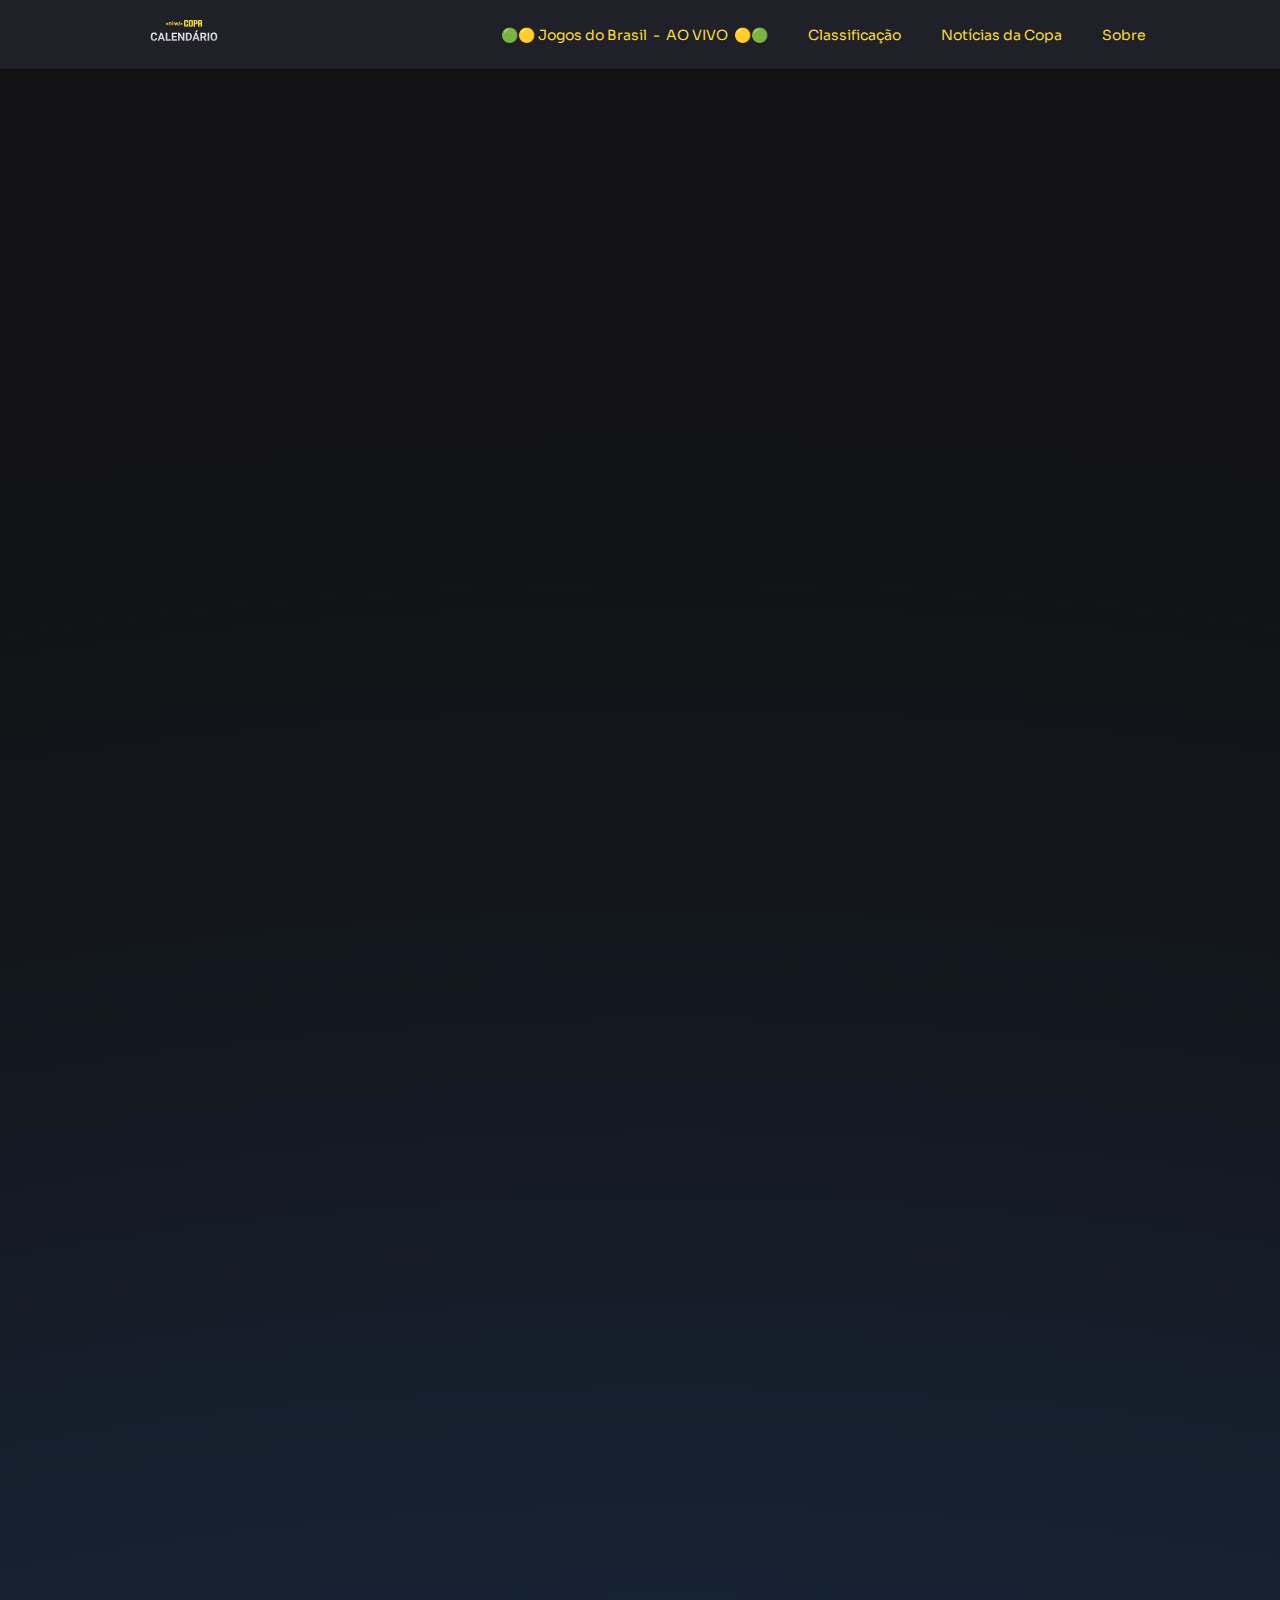
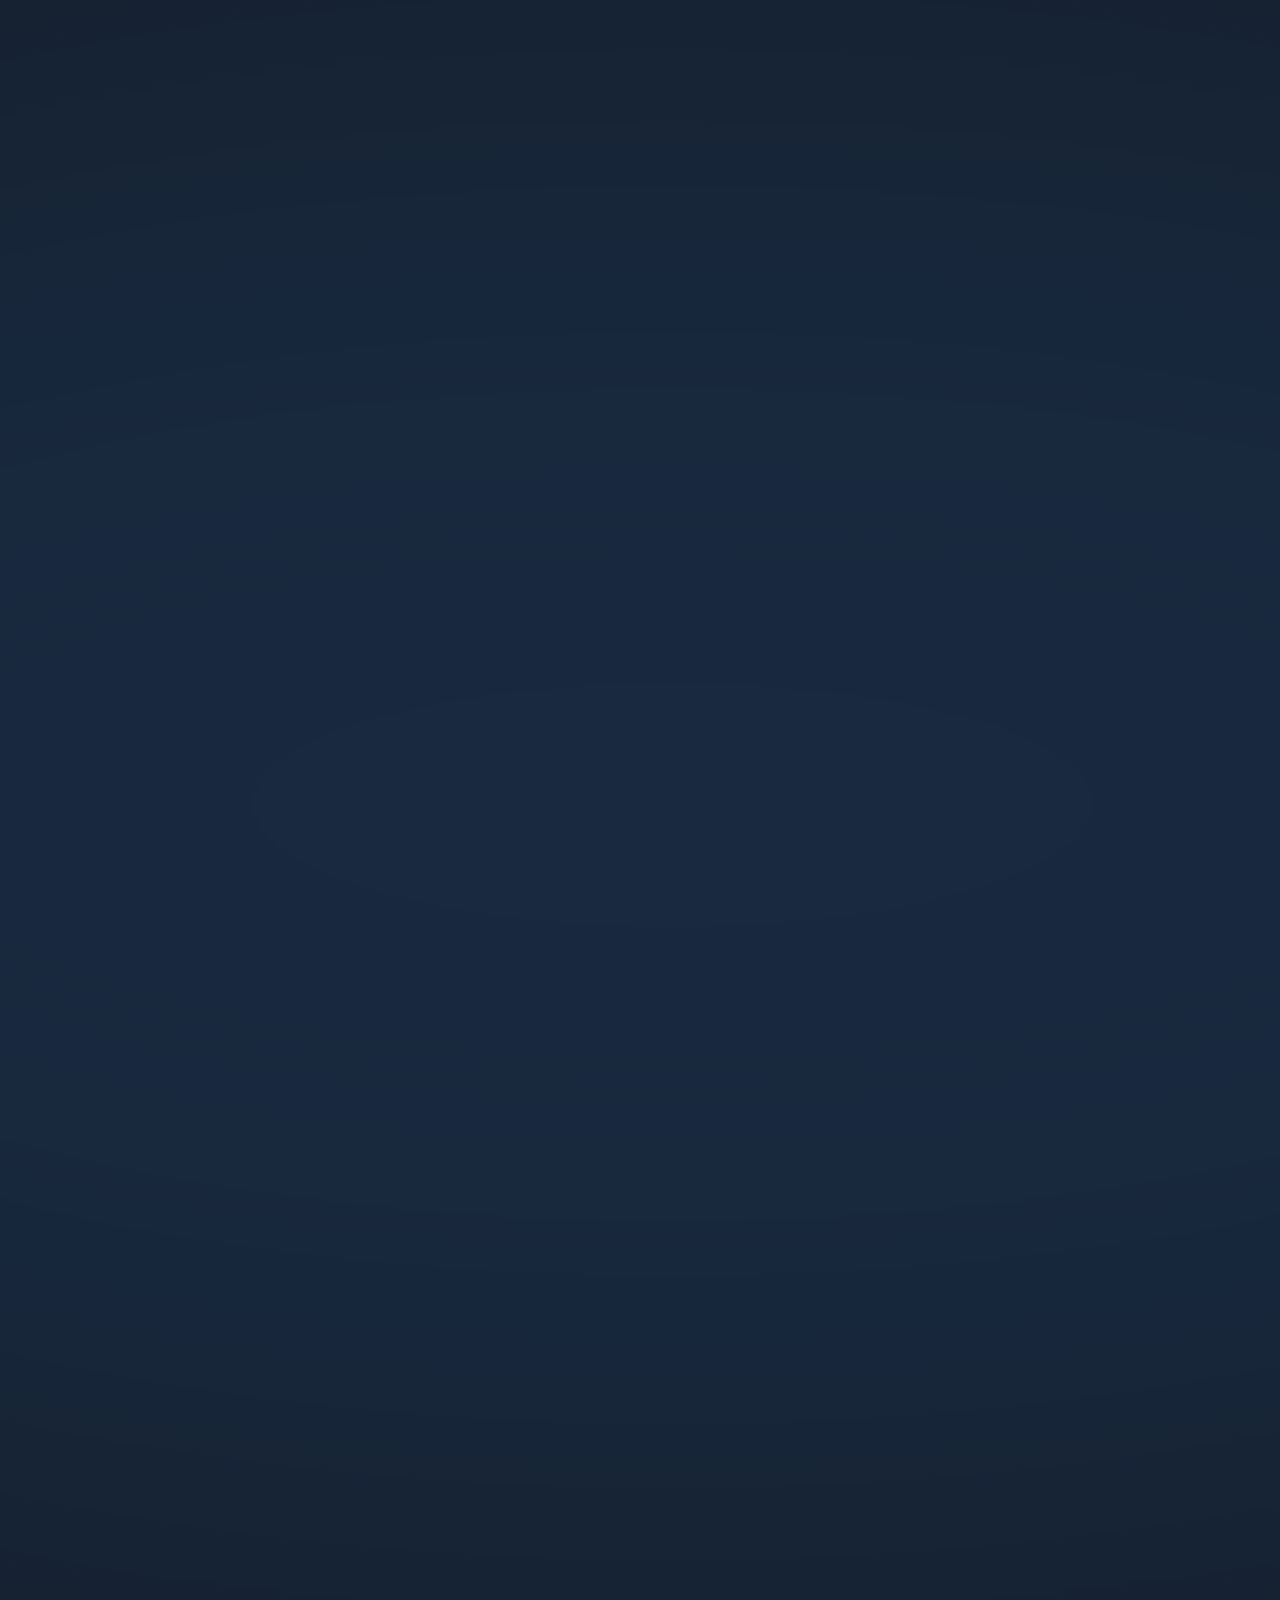
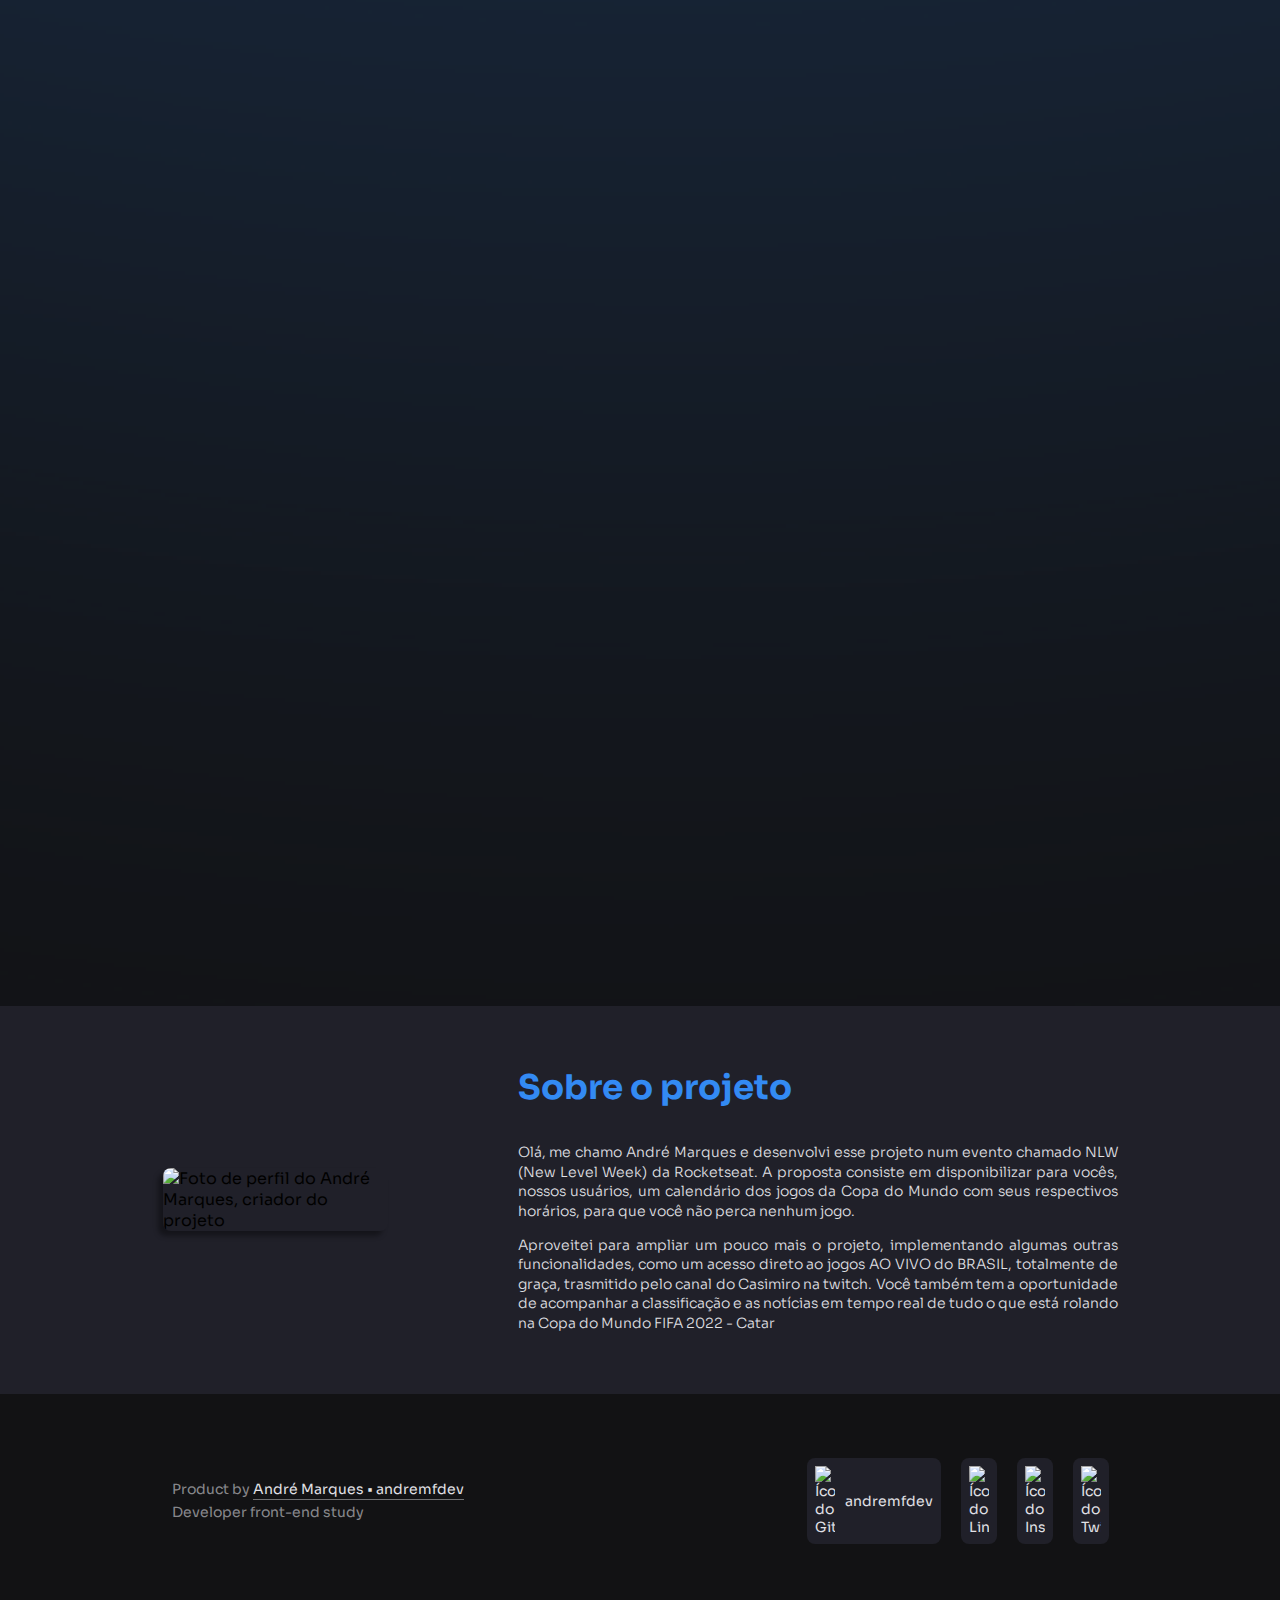
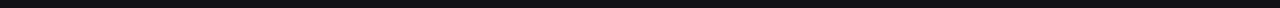
==== mata-mata.html @ abbf7a86 "add navbar-avisos ajustando funcionalidade" ====
<!DOCTYPE html>
<html lang="pt-br">

<head>
  <meta charset="UTF-8" />
  <meta http-equiv="X-UA-Compatible" content="IE=edge" />
  <meta name="viewport" content="width=device-width, initial-scale=1.0" />

  <link rel="shortcut icon" href="./assets/favicon-copaday.svg" type="image/x-icon" />
  <link rel="preconnect" href="https://fonts.googleapis.com" />
  <link rel="preconnect" href="https://fonts.gstatic.com" crossorigin />
  <link href="https://fonts.googleapis.com/css2?family=Sora:wght@300;400;500;600;700;800&display=swap"
    rel="stylesheet" />

  <link rel="stylesheet" href="./css/styles.css" />

  <title>CopaDAY - Calendário da Copa Do Mundo</title>
</head>

<body class="blue">
  <div id="app">
    <header id="header">
      <a id="logo" href="./">
        <img src="./assets/logo.svg" alt="Logo do calendário da Copa Day" />
      </a>

      <div class="menu">
        <nav class="desk-menu navigation">
          <ul>
            <li>
              <a href="./brasil-matchday.html">🟢🟡&nbsp;Jogos do Brasil &nbsp- &nbspAO VIVO &nbsp;🟡🟢</a>
            </li>
            <li>
              <a href="https://www.google.com/search?q=copa+do+mundo+fifa&oq=copa+do+mundo+fifa&aqs=chrome.0.35i39j46i131i433i512j69i59j0i131i433i512l2j0i512j69i61j69i60.6795j1j7&sourceid=chrome&ie=UTF-8#cobssid=s&sie=lg;/m/0fp_8fm;2;/m/030q7;st;fp;1;;;"
                target="_blank">Classificação</a>
            </li>
            <li>
              <a href="https://news.google.com/topics/CAAqKAgKIiJDQkFTRXdvS0wyMHZNR1p3WHpobWJSSUZjSFF0UWxJb0FBUAE?hl=pt-BR&gl=BR&ceid=BR%3Apt-419"
                target="_blank">Notícias da Copa</a>
            </li>
            <li>
              <a href="#about">Sobre</a>
            </li>
          </ul>
        </nav>
      </div>

      <button onclick="animarMenu()" id="btn-menu">
        Menu

        <span id="hamburger"></span>
      </button>

      <div class="menu-mobile" id="menu-mobile">
        <nav class="navigation" id="nav">
          <ul>
            <li>
              <a href="./brasil-matchday.html">🟢🟡 Jogos do Brasil &nbsp- &nbspAO VIVO 🟡🟢</a>
            </li>
            <li>
              <a href="https://www.google.com/search?q=copa+do+mundo+fifa&oq=copa+do+mundo+fifa&aqs=chrome.0.35i39j46i131i433i512j69i59j0i131i433i512l2j0i512j69i61j69i60.6795j1j7&sourceid=chrome&ie=UTF-8#cobssid=s&sie=lg;/m/0fp_8fm;2;/m/030q7;st;fp;1;;;"
                target="_blank">Classificação</a>
            </li>
            <li>
              <a href="https://news.google.com/topics/CAAqKAgKIiJDQkFTRXdvS0wyMHZNR1p3WHpobWJSSUZjSFF0UWxJb0FBUAE?hl=pt-BR&gl=BR&ceid=BR%3Apt-419"
                target="_blank">Notícias da Copa</a>
            </li>
            <li>
              <a href="#about">Sobre</a>
            </li>
          </ul>
        </nav>
      </div>
    </header>

    <main id="cards"></main>
  </div>

  <div id="about">
    <div class="image-perfil">
      <img src="./assets-readme/Perfil - social media.jpg" alt="Foto de perfil do André Marques, criador do projeto" />
    </div>
    <div class="info">
      <h2>Sobre o projeto</h2>
      <p>
        Olá, me chamo André Marques e desenvolvi esse projeto num evento
        chamado NLW (New Level Week) da Rocketseat. A proposta consiste em
        disponibilizar para vocês, nossos usuários, um calendário dos jogos da
        Copa do Mundo com seus respectivos horários, para que você não perca
        nenhum jogo.
      </p>
      <p>
        Aproveitei para ampliar um pouco mais o projeto, implementando algumas
        outras funcionalidades, como um acesso direto ao jogos AO VIVO do
        BRASIL, totalmente de graça, trasmitido pelo canal do Casimiro na
        twitch. Você também tem a oportunidade de acompanhar a classificação e
        as notícias em tempo real de tudo o que está rolando na Copa do Mundo
        FIFA 2022 - Catar
      </p>
    </div>
  </div>

  <div onclick="scrollToTop()" class="scrollTop">
    <img class="arrow" src="./assets/arrow-1.svg" height="13px" alt="Seta para cima, voltar ao topo" />
  </div>

  <footer>
    <div class="area-left">
      <span>Product by
        <a href="https://www.linkedin.com/in/andremfdev/" target="_blank">André Marques • andremfdev</a></span>
      <p>Developer front-end study</p>
    </div>
    <div class="social-media">
      <ul>
        <li>
          <a href="https://github.com/andremfdev" target="_blank">
            <img src="./assets/icon-github.svg" width="20px" alt="Ícone do
              Github" />
            <span>andremfdev</span>
          </a>
        </li>
        <li>
          <a href="https://www.linkedin.com/in/andremfdev/" target="_blank">
            <img src="./assets/icon-linkedin.svg" width="20px" alt="Ícone do Linkedin" />
          </a>
        </li>
        <li>
          <a href="https://www.instagram.com/andremfdev/" target="_blank">
            <img src="./assets/icon-instagram.svg" width="20px" alt="Ícone do Instagram" />
          </a>
        </li>
        <li>
          <a href="https://twitter.com/andremfdev" target="_blank">
            <img src="./assets/icon-twitter.svg" width="20px" alt="Ícone do Twitter" />
          </a>
        </li>
      </ul>
    </div>
  </footer>

  <script src="./main.js"></script>
</body>

</html>
---- css/styles.css ----
* {
  margin: 0;
  padding: 0;
  box-sizing: border-box;
  list-style: none;
  text-decoration: none;
  scroll-behavior: smooth;
  -webkit-font-smoothing: antialiased;
}

html {
  overflow-x: hidden;
}

:root {
  --text-color: #e1e1e6;
  --secondary-color: #f0f002;
  --border-title-color: #746615;
  --bg-card-color: #1a1f1b;
  --bg: url(/assets/bg-yellow.svg);
}

body.blue {
  --border-title-color: #338af3;
  --secondary-color: #338af3;
  --bg-card-color: #202024;
  --bg: url(/assets/bg-blue.svg);
}

body.green {
  --border-title-color: #047c3f;
  --secondary-color: #047c3f;
  --bg-card-color: #1d1c19;
  --bg: url(/assets/bg-green.svg);
}

body.yellow {
  --border-title-color: #746615;
  --secondary-color: #746615;
  --bg-card-color: #202024;
  --bg: url(/assets/bg-yellow.svg);
}

body {
  font-family: "Sora", sans-serif;
  background: #121214 var(--bg) no-repeat top center/cover;
  margin-bottom: 4rem;
}

#app {
  width: fit-content;
  margin: auto;
  padding-top: 5.2rem;
}

/************ STYLE HEADER & NAV ************/

.navbar-avisos {
      padding: 8px 0;
    background: linear-gradient(88deg,#f9c1f2 0,#b3acfc 105%);
    display: flex;
    -ms-flex-align: center;
    align-items: center;
    -webkit-box-pack: center;
    -ms-flex-pack: center;
    justify-content: center;
}

.navbar-avisos h6 {
  font: 500 14px/1 "DM Sans",sans-serif;
    background: #000;
    color: #fff!important;
    display: flex;
    -ms-flex-align: center;
    align-items: center;
    -webkit-box-pack: center;
    -ms-flex-pack: center;
    justify-content: center;
    height: 24px;
    padding: 0 12px;
    border-radius: 1000px;
    margin: 0 12px 0 0;
    letter-spacing: -.02em;
}
.navbar-avisos p {
  color: black;
      display: -webkit-box;
    display: -ms-flexbox;
    display: flex;
    -webkit-box-align: center;
    -ms-flex-align: center;
    align-items: center;
    font: 500 14px/24px "DM Sans",sans-serif;
    opacity: 1;
}

.navbar-avisos::after {
  content: url(../assets/arrow-mata-mata.svg);
    margin: 0 0 0 12px;
    -webkit-transition: .4s;
    transition: .4s;
}

header {
  display: flex;
  align-items: center;
  justify-content: space-around;
  background-color: #202029;
  width: 100%;
  position: fixed;
  top: 0;
  left: 0;
  z-index: 2022;
  padding: 20px 0px;
}

header img {
  width: 100%;
  max-width: 100px;
}

.menu nav ul {
  display: flex;
  align-items: center;
  gap: 40px;
}

nav ul li a {
  color: #f7dd43;
  transition: all 0.4s;
  font-size: 14px;
}

nav ul li a:hover {
  color: #19d577;
}


/************ STYLE MENU MOBILE ************/

.menu-mobile {
  display: block;
  z-index: 5000;
  background-color: #0000008c;
  backdrop-filter: blur(10px);
  -webkit-backdrop-filter: blur(10px);
  position: absolute;
  top: 127px;
  left: 0;
  width: 100%;
  height: 0;
  visibility: hidden;
  transition: .5s;
  overflow: hidden;
}

.menu-mobile nav li {
  padding: 1rem 0;
  margin: 0 1rem;
  border-bottom: 2px solid rgba(175, 169, 169, 0.087);
}

.menu-mobile nav ul li a {
  font-size: 18px;
}

#btn-menu {
  display: none;
}


/************ STYLE CARDS ************/

.horario {
  display: flex;
  justify-content: space-between;
  width: 100%;
  align-items: center;
}

.horario p {
  color: var(--text-color);
  font-weight: 400;
  font-size: 14px;
}

#cards {
  display: flex;
  flex-wrap: wrap;
  justify-content: center;
  padding: 0 15px;
  gap: 32px;
  margin-top: 160px;
}

.card {
  padding: 32px 23px;
  text-align: center;
  background: var(--bg-card-color);
  border-bottom: 3px solid var(--secondary-color);
  border-radius: 6px;
  margin-bottom: auto;
  opacity: 0;
  animation: appear 1s forwards;
}

.card h2 {
  display: flex;
  align-items: center;
  justify-content: center;
  gap: 16px;
  padding: 8px 16px;
  border: 1px solid var(--border-title-color);
  border-radius: 6px;

  width: fit-content;
  margin-inline: auto;
  margin-bottom: 53px;
  color: var(--secondary-color);
}

.card h2 span {
  color: var(--text-color);
  text-transform: uppercase;
  font-size: 14px;
}

.card ul {
  display: flex;
  flex-direction: column;
  gap: 24px;
  width: 270px;
}

.card ul li {
  display: flex;
  flex-direction: column;
  align-items: center;
  justify-content: space-between;
}

.card ul li+li {
  padding-top: 24px;
  border-top: 1px solid #48484c;
}

.card ul li strong {
  font-weight: 900;
  font-size: 26px;
  line-height: 125%;
  color: var(--text-color);
  margin-bottom: 15px;
}

.card ul li .grupo {
  font-weight: 900;
  color: var(--secondary-color);
}

.card ul li .nation {
  padding-top: 8px;
}



/************ STYLE ABOUT ************/


#about {
  position: relative;
  margin-top: 240px;
  display: flex;
  padding: 60px 15px;
  gap: 130px;
  align-items: center;
  justify-content: center;
  background-color: #202029;
}

#about img {
  width: 100%;
  max-width: 225px;
  border-radius: 8px;
  box-shadow: -5px 5px 5px #0000005d;
  animation: floatingImageAbout 6s infinite alternate;
}

#about .info {
  width: 100%;
  max-width: 600px;
  align-items: flex-start;
  display: flex;
  flex-direction: column;
  gap: 14px;
}

#about .info h2 {
  color: #338af3;
  font-size: 34px;
  padding-bottom: 20px;
}

#about .info p {
  color: var(--text-color);
  font-size: 14px;
  font-weight: 300;
  line-height: 140%;
  text-align: justify;
}

.scrollTop {
  display: flex;
  align-items: center;
  justify-content: center;
  z-index: 9999;
  outline: none;
  position: fixed;
  bottom: 30px;
  right: 30px;
  border: 1px solid #ffffff;
  width: 2rem;
  height: 2rem;
  border-radius: 50%;
  cursor: pointer;
  transition: all 0.5s ease 0s;
  opacity: 0;
  visibility: hidden;
}

.scrollTop .arrow {
  width: 1rem;
  animation: floatingScrollToTop 1.5s infinite alternate;
}

.scrollTop.active {
  opacity: 1;
  visibility: visible;
}

.scrollTop:hover {
  background-color: rgba(255, 255, 255, .1);
}

/************ STYLE FOOTER ************/


footer {
  margin-top: 4rem;
  display: flex;
  align-items: center;
  justify-content: space-around;
  margin-bottom: 40px;
}

footer .area-left {
  /* color: var(--text-color); */
  color: #e1e1e695;
  font-size: 14px;
  line-height: 160%;
}

footer .area-left span a {
  color: var(--text-color);
  transition: color 0.4s;
  position: relative;
}

footer .area-left span a::after {
  content: "";
  position: absolute;
  bottom: -2px;
  left: 0;
  width: 100%;
  height: 1px;
  opacity: .4;
  background: #fff;
  -webkit-transition: .4s;
  transition: all .4s;
}

footer .area-left span a:hover::after {
  opacity: 1;
}

footer .social-media ul {
  display: flex;
  gap: 20px;
}

footer .social-media ul li a {
  display: flex;
  align-items: center;
  gap: 10px;
  color: var(--text-color);
  font-size: 14px;
  transition: 0.3s;
  background-color: #202029;
  padding: 8px;
  border-radius: 8px;
}

footer .social-media ul li a:hover {
  background-color: #1a1a20;
}


/************ STYLE ANIMATION CARDS ************/

@keyframes appear {
  0% {
    transform: translateY(-50px);
    opacity: 0;
  }

  100% {
    opacity: 1;
  }
}

@keyframes floatingScrollToTop {

  0%,
  40% {
    transform: translateY(0);
  }

  70% {
    transform: translateY(-5px);
  }
}

@keyframes floatingImageAbout {

  0% {
    transform: translateY(0);
  }

  33% {
    transform: translateY(-10px);
  }

  66% {
    transform: translateY(-5px);
  }

  100% {
    transform: translateY(0);
  }
}


/************ STYLE RESPONSIVE ************/

@media (max-width: 991px) {
  #about {
    flex-direction: column-reverse;
    align-items: center;
    gap: 80px;
  }

  #about .info h2 {
    margin: 0 auto;
  }

  #about .info p {
    width: 100%;
    max-width: 715px;
    margin: 0 auto;
  }
}

/* media for style menu mobile */

@media screen and (max-width:991px) {
  nav ul {
    gap: 35px;
  }
}

@media screen and (max-width:768px) {
  .menu {
    display: none;
  }

  .menu-mobile.abrir {
    visibility: visible;
    height: calc(100vh - 127px);
  }

  #btn-menu {
    display: flex;
    align-items: center;
    padding: 0.5rem 1rem;
    font-size: 1rem;
    border: none;
    background: none;
    cursor: pointer;
    gap: 0.5rem;
    color: var(--text-color);
  }

  #hamburger {
    display: block;
    width: 20px;
    border-top: 2px solid;
  }

  #hamburger::after,
  #hamburger::before {
    content: "";
    display: block;
    width: 20px;
    height: 2px;
    background-color: currentColor;
    margin-top: 5px;
    transition: 0.3s;
    position: relative;
  }

  #btn-menu.ativo #hamburger {
    border-top-color: transparent;
  }

  #btn-menu.ativo #hamburger::before {
    transform: rotate(135deg);
  }

  #btn-menu.ativo #hamburger::after {
    transform: rotate(-135deg);
    top: -7px;
  }

  footer {
    flex-direction: column;
    text-align: center;
    gap: 30px;
  }
}

@media screen and (max-width:600px) {
  .scrollTop {
    bottom: 15px;
    right: 15px;
  }
}
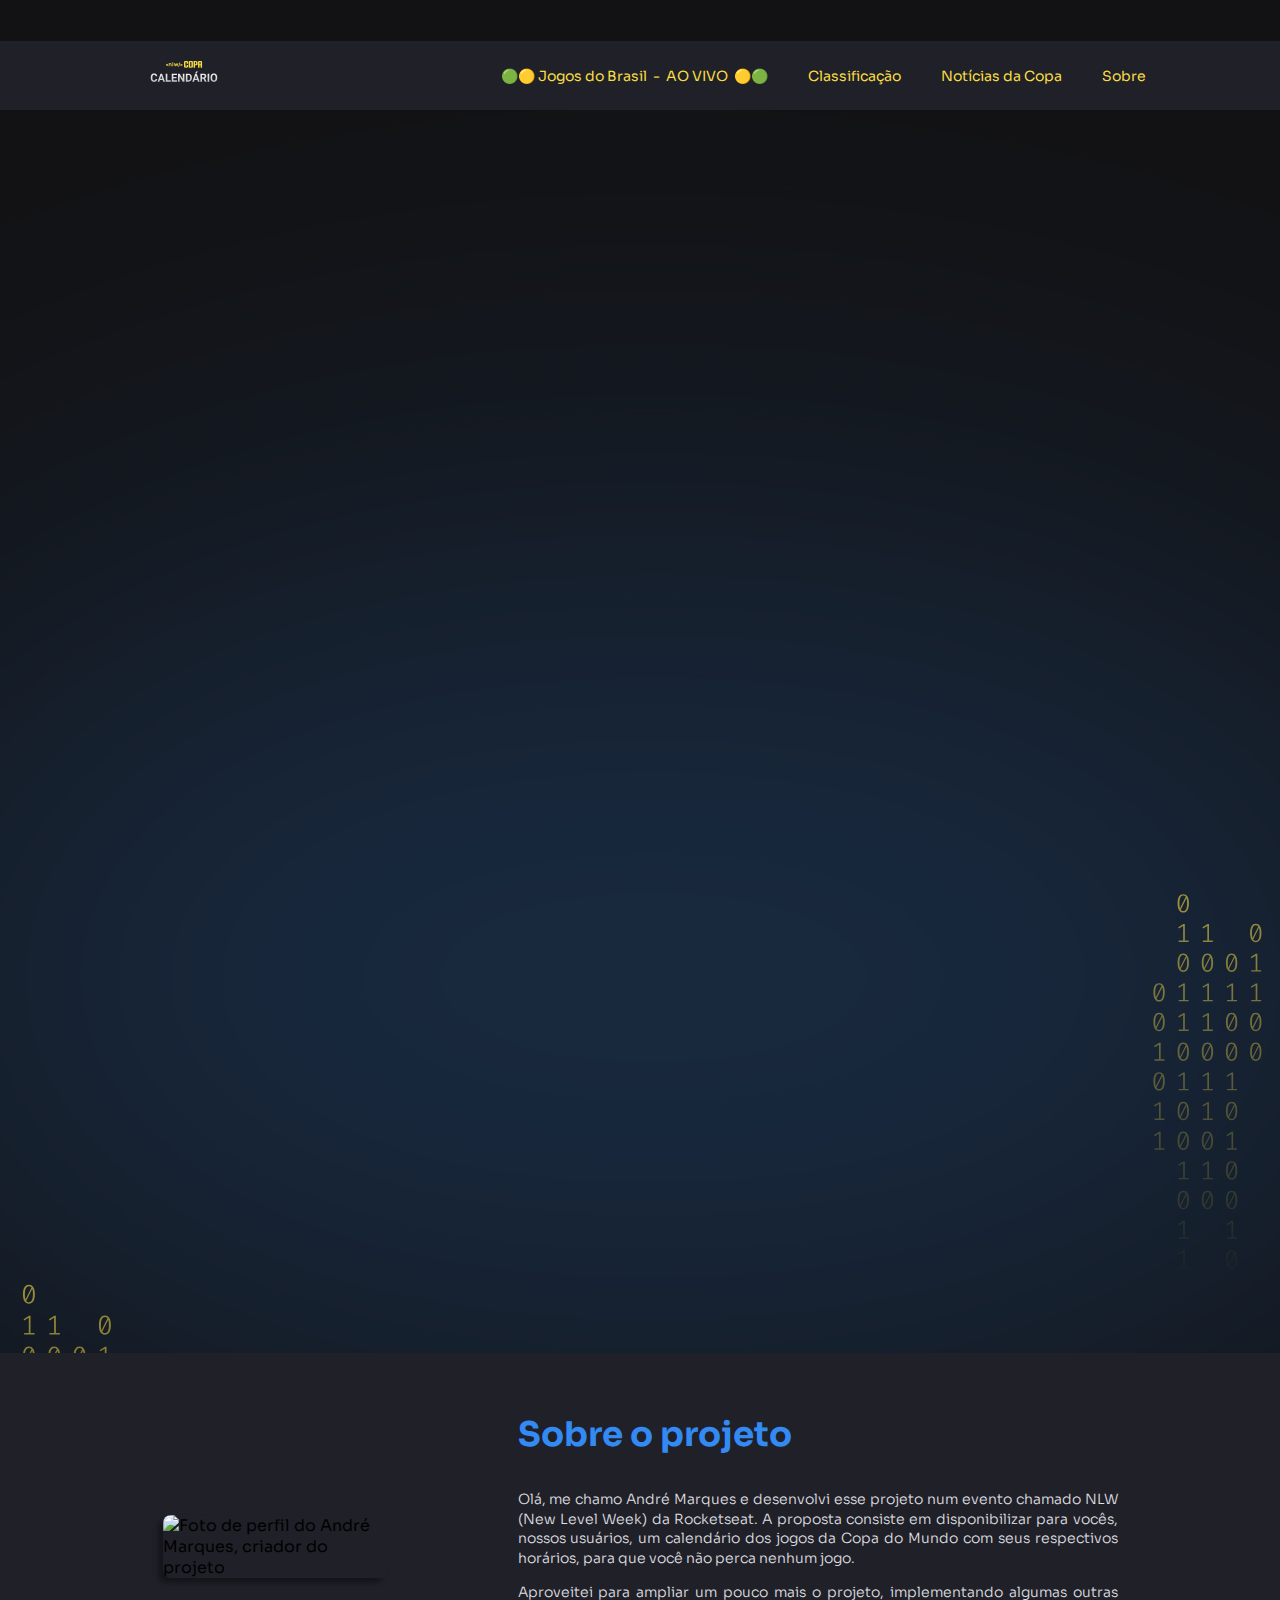
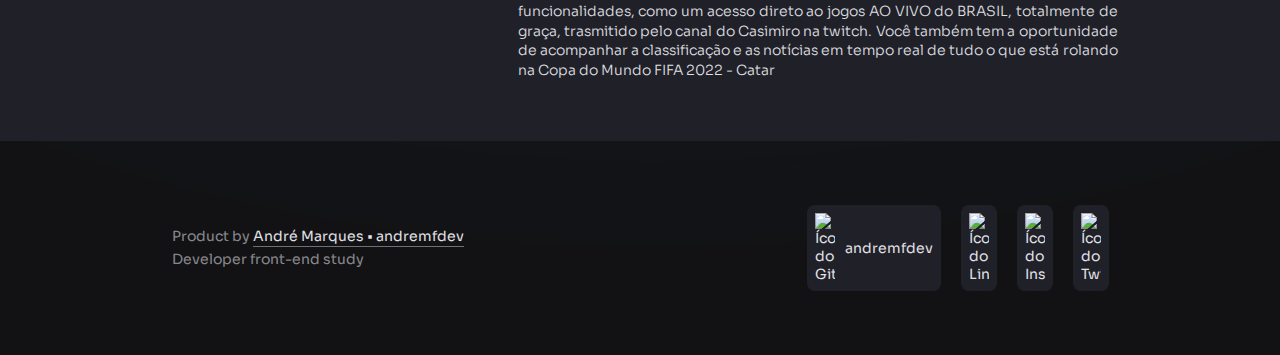
==== commit 9397f9ad: "add mata-mata incluso" ====
--- a/mata-mata.html
+++ b/mata-mata.html
@@ -138,7 +138,7 @@
     </div>
   </footer>
 
-  <script src="./main.js"></script>
+  <script src="./mata-mata.js"></script>
 </body>
 
 </html>--- a/css/styles.css
+++ b/css/styles.css
@@ -56,49 +56,64 @@
 /************ STYLE HEADER & NAV ************/
 
 .navbar-avisos {
-      padding: 8px 0;
-    background: linear-gradient(88deg,#f9c1f2 0,#b3acfc 105%);
-    display: flex;
-    -ms-flex-align: center;
-    align-items: center;
-    -webkit-box-pack: center;
-    -ms-flex-pack: center;
-    justify-content: center;
+  padding: 8px 0;
+  background: linear-gradient(88deg, #c4ec74 0, #39b48e 105%);
+  display: flex;
+  -ms-flex-align: center;
+  align-items: center;
+  -webkit-box-pack: center;
+  -ms-flex-pack: center;
+  justify-content: center;
+  position: fixed;
+  top: 0;
+  left: 0;
+  z-index: 10000;
+  width: 100%;
+}
+
+.navbar-avisos a {
+  display: flex;
 }
 
 .navbar-avisos h6 {
-  font: 500 14px/1 "DM Sans",sans-serif;
-    background: #000;
-    color: #fff!important;
-    display: flex;
-    -ms-flex-align: center;
-    align-items: center;
-    -webkit-box-pack: center;
-    -ms-flex-pack: center;
-    justify-content: center;
-    height: 24px;
-    padding: 0 12px;
-    border-radius: 1000px;
-    margin: 0 12px 0 0;
-    letter-spacing: -.02em;
-}
+  font: 500 14px/1 "DM Sans", sans-serif;
+  background: #000;
+  color: #fff !important;
+  display: flex;
+  -ms-flex-align: center;
+  align-items: center;
+  -webkit-box-pack: center;
+  -ms-flex-pack: center;
+  justify-content: center;
+  height: 24px;
+  padding: 0 12px;
+  border-radius: 1000px;
+  margin: 0 12px 0 0;
+  letter-spacing: -.02em;
+  font-size: 12px;
+  font-weight: bold;
+}
+
 .navbar-avisos p {
   color: black;
-      display: -webkit-box;
-    display: -ms-flexbox;
-    display: flex;
-    -webkit-box-align: center;
-    -ms-flex-align: center;
-    align-items: center;
-    font: 500 14px/24px "DM Sans",sans-serif;
-    opacity: 1;
-}
-
-.navbar-avisos::after {
+  font-weight: bold;
+  display: -webkit-box;
+  display: -ms-flexbox;
+  display: flex;
+  -webkit-box-align: center;
+  -ms-flex-align: center;
+  align-items: center;
+  font: 500 14px/24px "DM Sans", sans-serif;
+  opacity: 1;
+  font-size: 12px;
+}
+
+.navbar-avisos p::after {
   content: url(../assets/arrow-mata-mata.svg);
-    margin: 0 0 0 12px;
-    -webkit-transition: .4s;
-    transition: .4s;
+  margin: 0 0 0 12px;
+  -webkit-transition: .4s;
+  transition: .4s;
+  animation: floatingArrowNavbarAvisos .7s infinite;
 }
 
 header {
@@ -108,7 +123,7 @@
   background-color: #202029;
   width: 100%;
   position: fixed;
-  top: 0;
+  top: 41px;
   left: 0;
   z-index: 2022;
   padding: 20px 0px;
@@ -448,6 +463,23 @@
   }
 }
 
+@keyframes floatingArrowNavbarAvisos {
+  0% {
+    transform: translate(0%, 0%);
+
+  }
+
+  66% {
+    transform: translate(10%, -10%);
+
+  }
+
+  100% {
+    transform: translate(0%, 0%);
+
+  }
+}
+
 
 /************ STYLE RESPONSIVE ************/
 
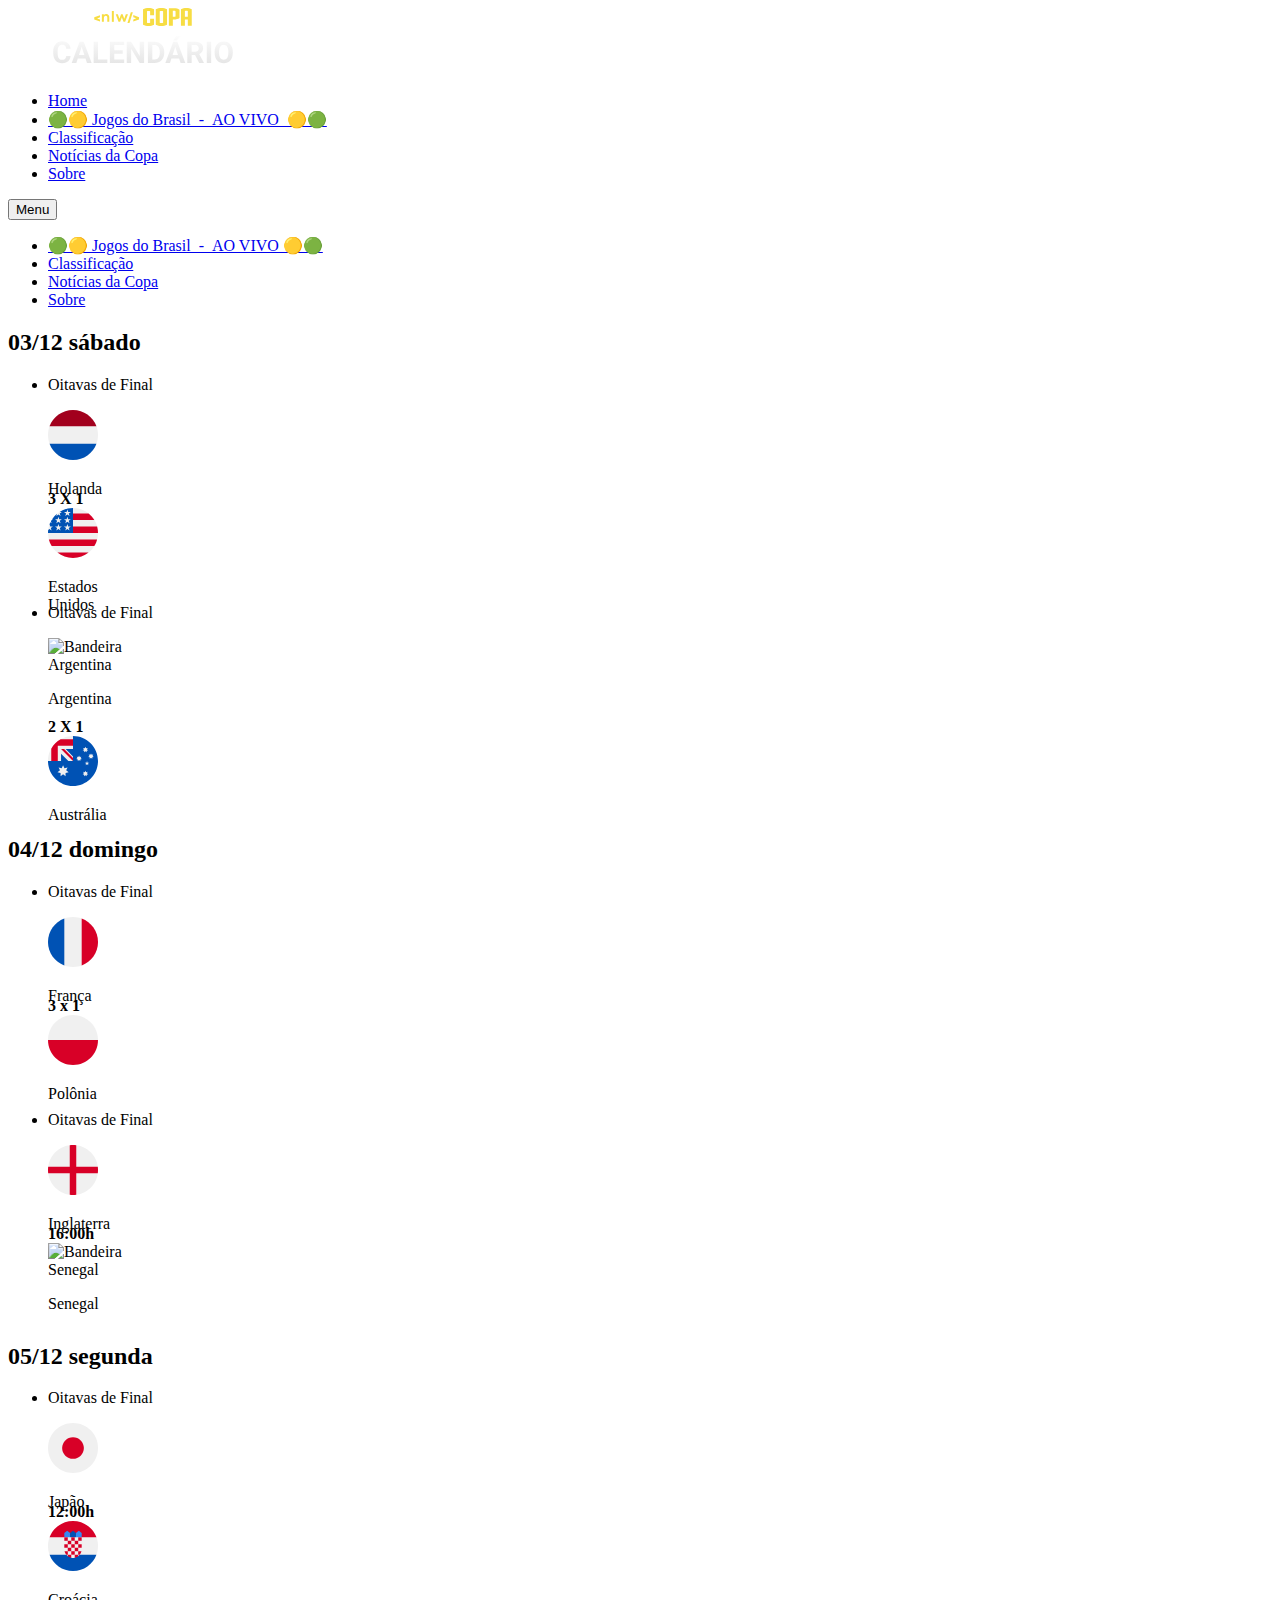
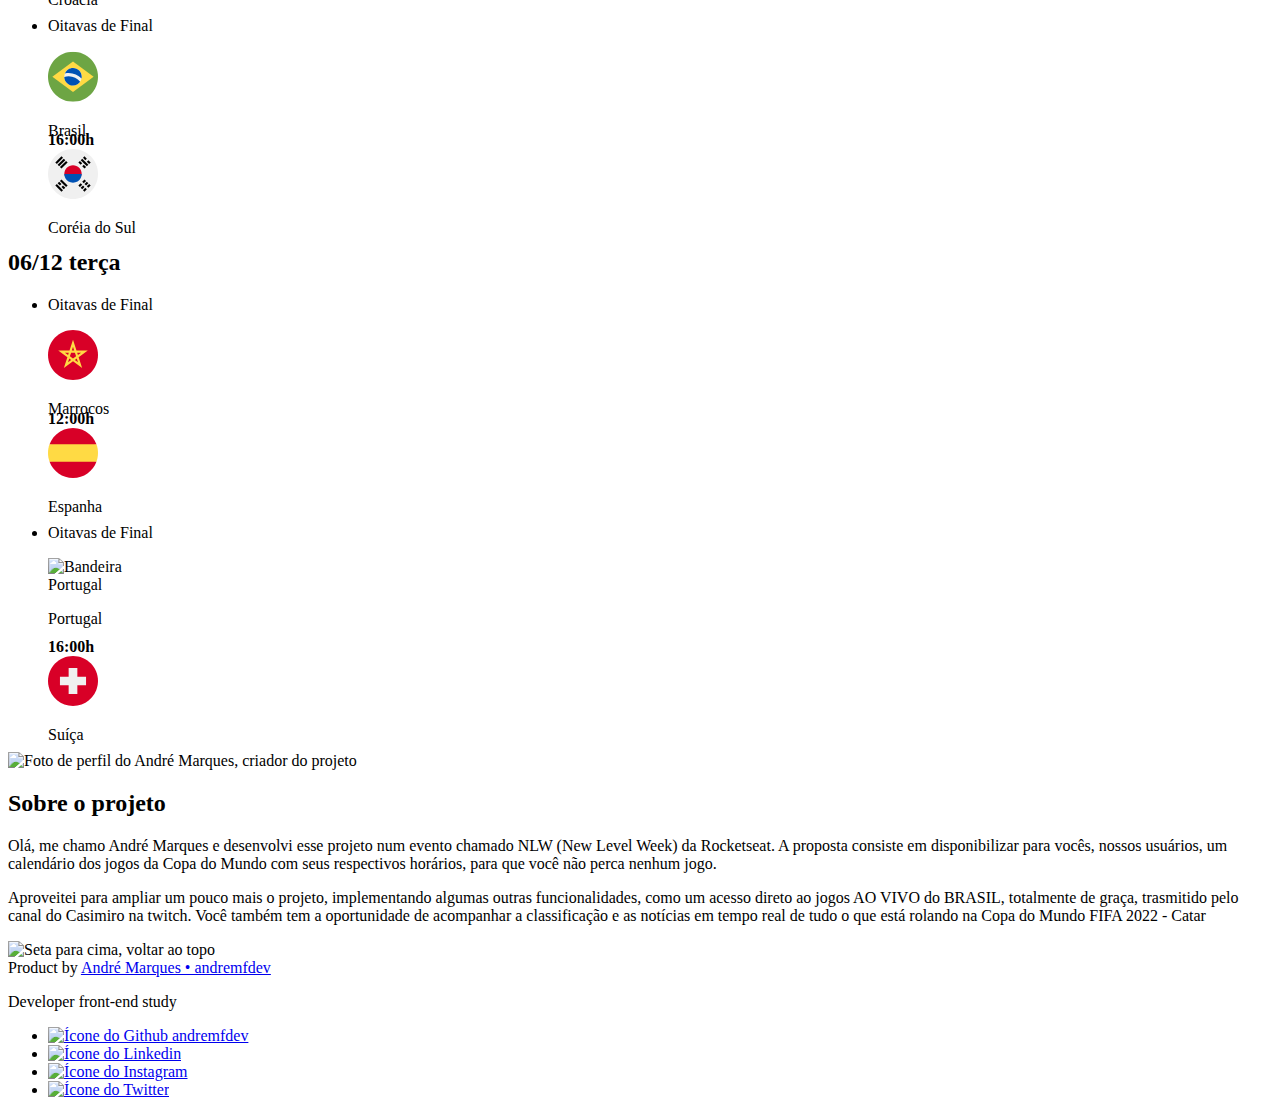
==== commit 13789426: "add results matchday-04 / navbar-avisos ajustes" ====
--- a/mata-mata.html
+++ b/mata-mata.html
@@ -1,144 +1,195 @@
 <!DOCTYPE html>
 <html lang="pt-br">
+  <head>
+    <meta charset="UTF-8" />
+    <meta http-equiv="X-UA-Compatible" content="IE=edge" />
+    <meta name="viewport" content="width=device-width, initial-scale=1.0" />
 
-<head>
-  <meta charset="UTF-8" />
-  <meta http-equiv="X-UA-Compatible" content="IE=edge" />
-  <meta name="viewport" content="width=device-width, initial-scale=1.0" />
+    <link
+      rel="shortcut icon"
+      href="./assets/favicon-copaday.svg"
+      type="image/x-icon"
+    />
+    <link rel="preconnect" href="https://fonts.googleapis.com" />
+    <link rel="preconnect" href="https://fonts.gstatic.com" crossorigin />
+    <link
+      href="https://fonts.googleapis.com/css2?family=Sora:wght@300;400;500;600;700;800&display=swap"
+      rel="stylesheet"
+    />
 
-  <link rel="shortcut icon" href="./assets/favicon-copaday.svg" type="image/x-icon" />
-  <link rel="preconnect" href="https://fonts.googleapis.com" />
-  <link rel="preconnect" href="https://fonts.gstatic.com" crossorigin />
-  <link href="https://fonts.googleapis.com/css2?family=Sora:wght@300;400;500;600;700;800&display=swap"
-    rel="stylesheet" />
+    <link rel="stylesheet" href="./css/style-mata-mata.css" />
 
-  <link rel="stylesheet" href="./css/styles.css" />
+    <title>CopaDAY - Calendário da Copa Do Mundo</title>
+  </head>
 
-  <title>CopaDAY - Calendário da Copa Do Mundo</title>
-</head>
+  <body class="yellow">
+    <div id="app">
+      <header id="header">
+        <a id="logo" href="./">
+          <img src="./assets/logo.svg" alt="Logo do calendário da Copa Day" />
+        </a>
 
-<body class="blue">
-  <div id="app">
-    <header id="header">
-      <a id="logo" href="./">
-        <img src="./assets/logo.svg" alt="Logo do calendário da Copa Day" />
-      </a>
+        <div class="menu">
+          <nav class="desk-menu navigation">
+            <ul>
+              <li>
+                <a href="./index.html">Home</a>
+              </li>
+              <li>
+                <a href="./brasil-matchday.html"
+                  >🟢🟡&nbsp;Jogos do Brasil &nbsp- &nbspAO VIVO &nbsp;🟡🟢</a
+                >
+              </li>
+              <li>
+                <a
+                  href="https://www.google.com/search?q=copa+do+mundo+fifa&oq=copa+do+mundo+fifa&aqs=chrome.0.35i39j46i131i433i512j69i59j0i131i433i512l2j0i512j69i61j69i60.6795j1j7&sourceid=chrome&ie=UTF-8#cobssid=s&sie=lg;/m/0fp_8fm;2;/m/030q7;st;fp;1;;;"
+                  target="_blank"
+                  >Classificação</a
+                >
+              </li>
+              <li>
+                <a
+                  href="https://news.google.com/topics/CAAqKAgKIiJDQkFTRXdvS0wyMHZNR1p3WHpobWJSSUZjSFF0UWxJb0FBUAE?hl=pt-BR&gl=BR&ceid=BR%3Apt-419"
+                  target="_blank"
+                  >Notícias da Copa</a
+                >
+              </li>
+              <li>
+                <a href="#about">Sobre</a>
+              </li>
+            </ul>
+          </nav>
+        </div>
 
-      <div class="menu">
-        <nav class="desk-menu navigation">
-          <ul>
-            <li>
-              <a href="./brasil-matchday.html">🟢🟡&nbsp;Jogos do Brasil &nbsp- &nbspAO VIVO &nbsp;🟡🟢</a>
-            </li>
-            <li>
-              <a href="https://www.google.com/search?q=copa+do+mundo+fifa&oq=copa+do+mundo+fifa&aqs=chrome.0.35i39j46i131i433i512j69i59j0i131i433i512l2j0i512j69i61j69i60.6795j1j7&sourceid=chrome&ie=UTF-8#cobssid=s&sie=lg;/m/0fp_8fm;2;/m/030q7;st;fp;1;;;"
-                target="_blank">Classificação</a>
-            </li>
-            <li>
-              <a href="https://news.google.com/topics/CAAqKAgKIiJDQkFTRXdvS0wyMHZNR1p3WHpobWJSSUZjSFF0UWxJb0FBUAE?hl=pt-BR&gl=BR&ceid=BR%3Apt-419"
-                target="_blank">Notícias da Copa</a>
-            </li>
-            <li>
-              <a href="#about">Sobre</a>
-            </li>
-          </ul>
-        </nav>
+        <button onclick="animarMenu()" id="btn-menu">
+          Menu
+
+          <span id="hamburger"></span>
+        </button>
+
+        <div class="menu-mobile" id="menu-mobile">
+          <nav class="navigation" id="nav">
+            <ul>
+              <li>
+                <a href="./brasil-matchday.html"
+                  >🟢🟡 Jogos do Brasil &nbsp- &nbspAO VIVO 🟡🟢</a
+                >
+              </li>
+              <li>
+                <a
+                  href="https://www.google.com/search?q=copa+do+mundo+fifa&oq=copa+do+mundo+fifa&aqs=chrome.0.35i39j46i131i433i512j69i59j0i131i433i512l2j0i512j69i61j69i60.6795j1j7&sourceid=chrome&ie=UTF-8#cobssid=s&sie=lg;/m/0fp_8fm;2;/m/030q7;st;fp;1;;;"
+                  target="_blank"
+                  >Classificação</a
+                >
+              </li>
+              <li>
+                <a
+                  href="https://news.google.com/topics/CAAqKAgKIiJDQkFTRXdvS0wyMHZNR1p3WHpobWJSSUZjSFF0UWxJb0FBUAE?hl=pt-BR&gl=BR&ceid=BR%3Apt-419"
+                  target="_blank"
+                  >Notícias da Copa</a
+                >
+              </li>
+              <li>
+                <a href="#about">Sobre</a>
+              </li>
+            </ul>
+          </nav>
+        </div>
+      </header>
+
+      <main id="cards"></main>
+    </div>
+
+    <div id="about">
+      <div class="image-perfil">
+        <img
+          src="./assets-readme/Perfil - social media.jpg"
+          alt="Foto de perfil do André Marques, criador do projeto"
+        />
       </div>
+      <div class="info">
+        <h2>Sobre o projeto</h2>
+        <p>
+          Olá, me chamo André Marques e desenvolvi esse projeto num evento
+          chamado NLW (New Level Week) da Rocketseat. A proposta consiste em
+          disponibilizar para vocês, nossos usuários, um calendário dos jogos da
+          Copa do Mundo com seus respectivos horários, para que você não perca
+          nenhum jogo.
+        </p>
+        <p>
+          Aproveitei para ampliar um pouco mais o projeto, implementando algumas
+          outras funcionalidades, como um acesso direto ao jogos AO VIVO do
+          BRASIL, totalmente de graça, trasmitido pelo canal do Casimiro na
+          twitch. Você também tem a oportunidade de acompanhar a classificação e
+          as notícias em tempo real de tudo o que está rolando na Copa do Mundo
+          FIFA 2022 - Catar
+        </p>
+      </div>
+    </div>
 
-      <button onclick="animarMenu()" id="btn-menu">
-        Menu
+    <div onclick="scrollToTop()" class="scrollTop">
+      <img
+        class="arrow"
+        src="./assets/arrow-1.svg"
+        height="13px"
+        alt="Seta para cima, voltar ao topo"
+      />
+    </div>
 
-        <span id="hamburger"></span>
-      </button>
+    <footer>
+      <div class="area-left">
+        <span
+          >Product by
+          <a href="https://www.linkedin.com/in/andremfdev/" target="_blank"
+            >André Marques • andremfdev</a
+          ></span
+        >
+        <p>Developer front-end study</p>
+      </div>
+      <div class="social-media">
+        <ul>
+          <li>
+            <a href="https://github.com/andremfdev" target="_blank">
+              <img
+                src="./assets/icon-github.svg"
+                width="20px"
+                alt="Ícone do
+              Github"
+              />
+              <span>andremfdev</span>
+            </a>
+          </li>
+          <li>
+            <a href="https://www.linkedin.com/in/andremfdev/" target="_blank">
+              <img
+                src="./assets/icon-linkedin.svg"
+                width="20px"
+                alt="Ícone do Linkedin"
+              />
+            </a>
+          </li>
+          <li>
+            <a href="https://www.instagram.com/andremfdev/" target="_blank">
+              <img
+                src="./assets/icon-instagram.svg"
+                width="20px"
+                alt="Ícone do Instagram"
+              />
+            </a>
+          </li>
+          <li>
+            <a href="https://twitter.com/andremfdev" target="_blank">
+              <img
+                src="./assets/icon-twitter.svg"
+                width="20px"
+                alt="Ícone do Twitter"
+              />
+            </a>
+          </li>
+        </ul>
+      </div>
+    </footer>
 
-      <div class="menu-mobile" id="menu-mobile">
-        <nav class="navigation" id="nav">
-          <ul>
-            <li>
-              <a href="./brasil-matchday.html">🟢🟡 Jogos do Brasil &nbsp- &nbspAO VIVO 🟡🟢</a>
-            </li>
-            <li>
-              <a href="https://www.google.com/search?q=copa+do+mundo+fifa&oq=copa+do+mundo+fifa&aqs=chrome.0.35i39j46i131i433i512j69i59j0i131i433i512l2j0i512j69i61j69i60.6795j1j7&sourceid=chrome&ie=UTF-8#cobssid=s&sie=lg;/m/0fp_8fm;2;/m/030q7;st;fp;1;;;"
-                target="_blank">Classificação</a>
-            </li>
-            <li>
-              <a href="https://news.google.com/topics/CAAqKAgKIiJDQkFTRXdvS0wyMHZNR1p3WHpobWJSSUZjSFF0UWxJb0FBUAE?hl=pt-BR&gl=BR&ceid=BR%3Apt-419"
-                target="_blank">Notícias da Copa</a>
-            </li>
-            <li>
-              <a href="#about">Sobre</a>
-            </li>
-          </ul>
-        </nav>
-      </div>
-    </header>
-
-    <main id="cards"></main>
-  </div>
-
-  <div id="about">
-    <div class="image-perfil">
-      <img src="./assets-readme/Perfil - social media.jpg" alt="Foto de perfil do André Marques, criador do projeto" />
-    </div>
-    <div class="info">
-      <h2>Sobre o projeto</h2>
-      <p>
-        Olá, me chamo André Marques e desenvolvi esse projeto num evento
-        chamado NLW (New Level Week) da Rocketseat. A proposta consiste em
-        disponibilizar para vocês, nossos usuários, um calendário dos jogos da
-        Copa do Mundo com seus respectivos horários, para que você não perca
-        nenhum jogo.
-      </p>
-      <p>
-        Aproveitei para ampliar um pouco mais o projeto, implementando algumas
-        outras funcionalidades, como um acesso direto ao jogos AO VIVO do
-        BRASIL, totalmente de graça, trasmitido pelo canal do Casimiro na
-        twitch. Você também tem a oportunidade de acompanhar a classificação e
-        as notícias em tempo real de tudo o que está rolando na Copa do Mundo
-        FIFA 2022 - Catar
-      </p>
-    </div>
-  </div>
-
-  <div onclick="scrollToTop()" class="scrollTop">
-    <img class="arrow" src="./assets/arrow-1.svg" height="13px" alt="Seta para cima, voltar ao topo" />
-  </div>
-
-  <footer>
-    <div class="area-left">
-      <span>Product by
-        <a href="https://www.linkedin.com/in/andremfdev/" target="_blank">André Marques • andremfdev</a></span>
-      <p>Developer front-end study</p>
-    </div>
-    <div class="social-media">
-      <ul>
-        <li>
-          <a href="https://github.com/andremfdev" target="_blank">
-            <img src="./assets/icon-github.svg" width="20px" alt="Ícone do
-              Github" />
-            <span>andremfdev</span>
-          </a>
-        </li>
-        <li>
-          <a href="https://www.linkedin.com/in/andremfdev/" target="_blank">
-            <img src="./assets/icon-linkedin.svg" width="20px" alt="Ícone do Linkedin" />
-          </a>
-        </li>
-        <li>
-          <a href="https://www.instagram.com/andremfdev/" target="_blank">
-            <img src="./assets/icon-instagram.svg" width="20px" alt="Ícone do Instagram" />
-          </a>
-        </li>
-        <li>
-          <a href="https://twitter.com/andremfdev" target="_blank">
-            <img src="./assets/icon-twitter.svg" width="20px" alt="Ícone do Twitter" />
-          </a>
-        </li>
-      </ul>
-    </div>
-  </footer>
-
-  <script src="./mata-mata.js"></script>
-</body>
-
-</html>+    <script src="./mata-mata.js"></script>
+  </body>
+</html>
